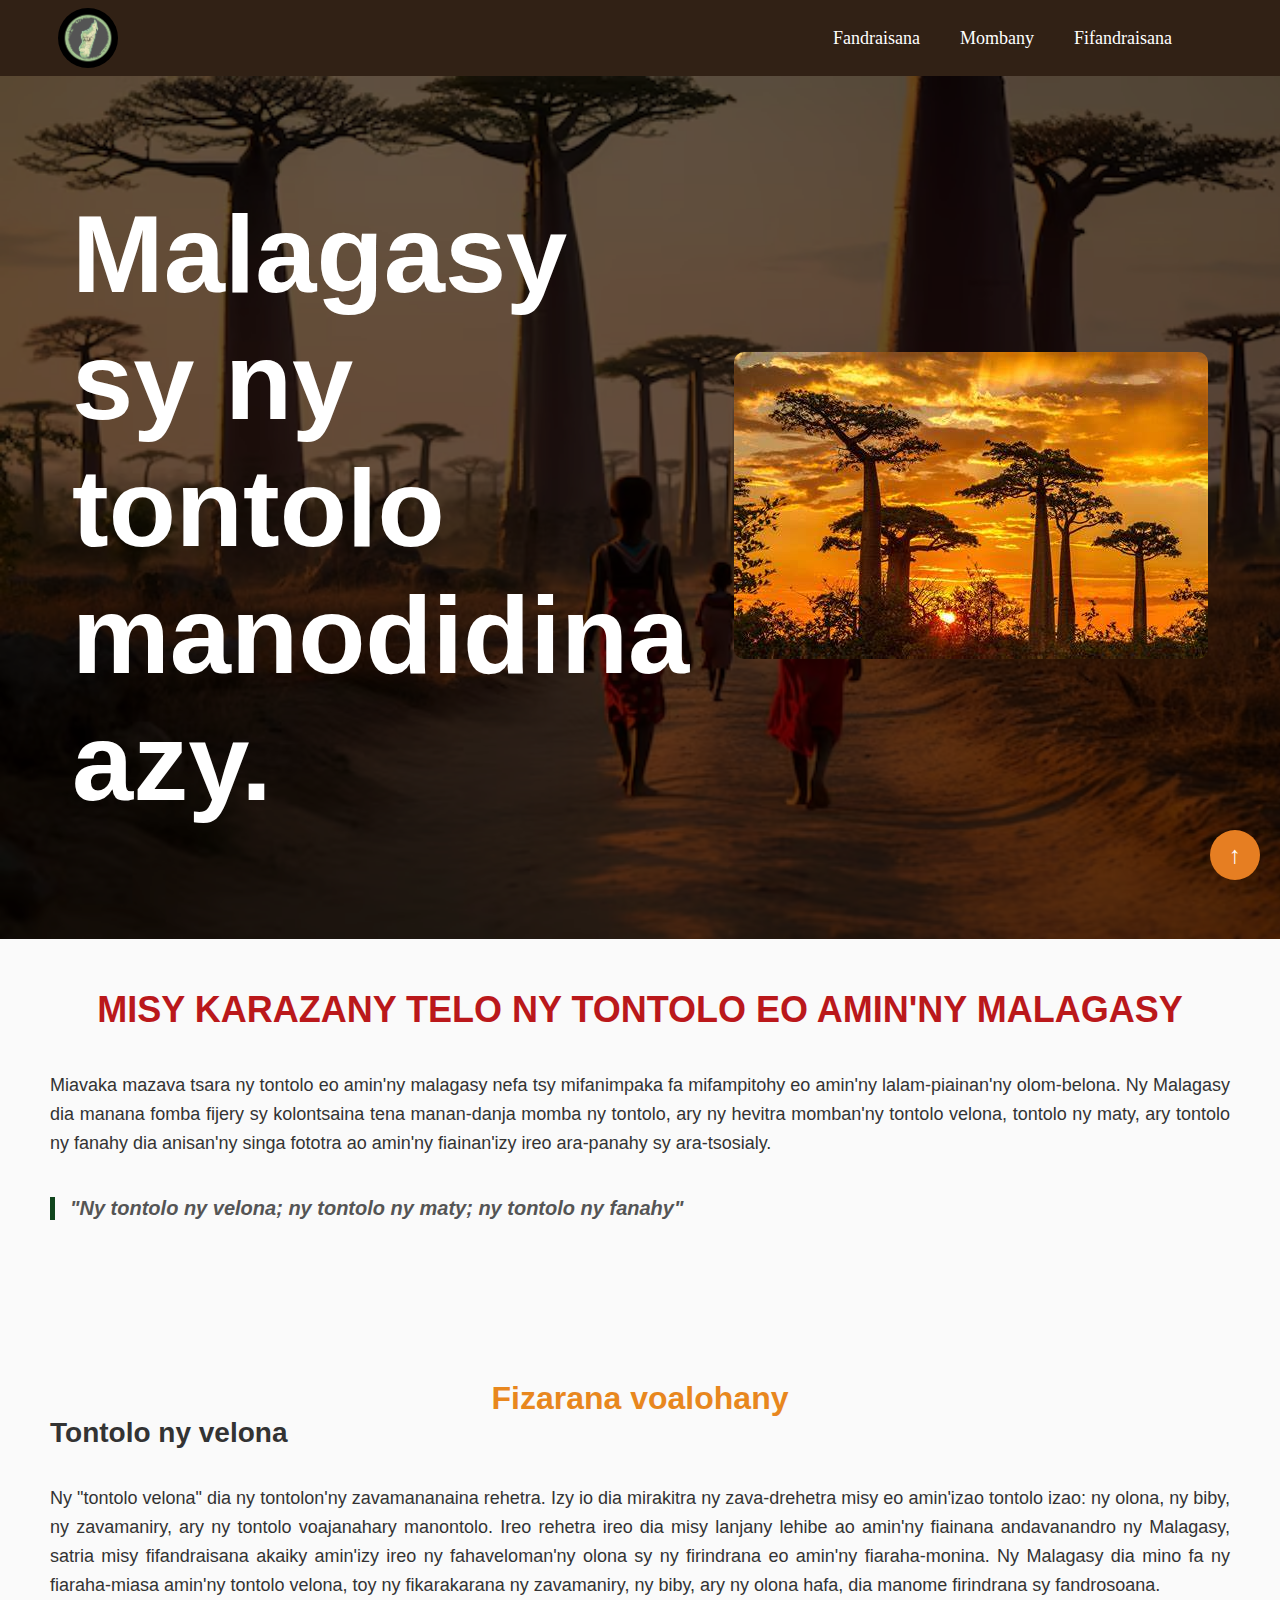
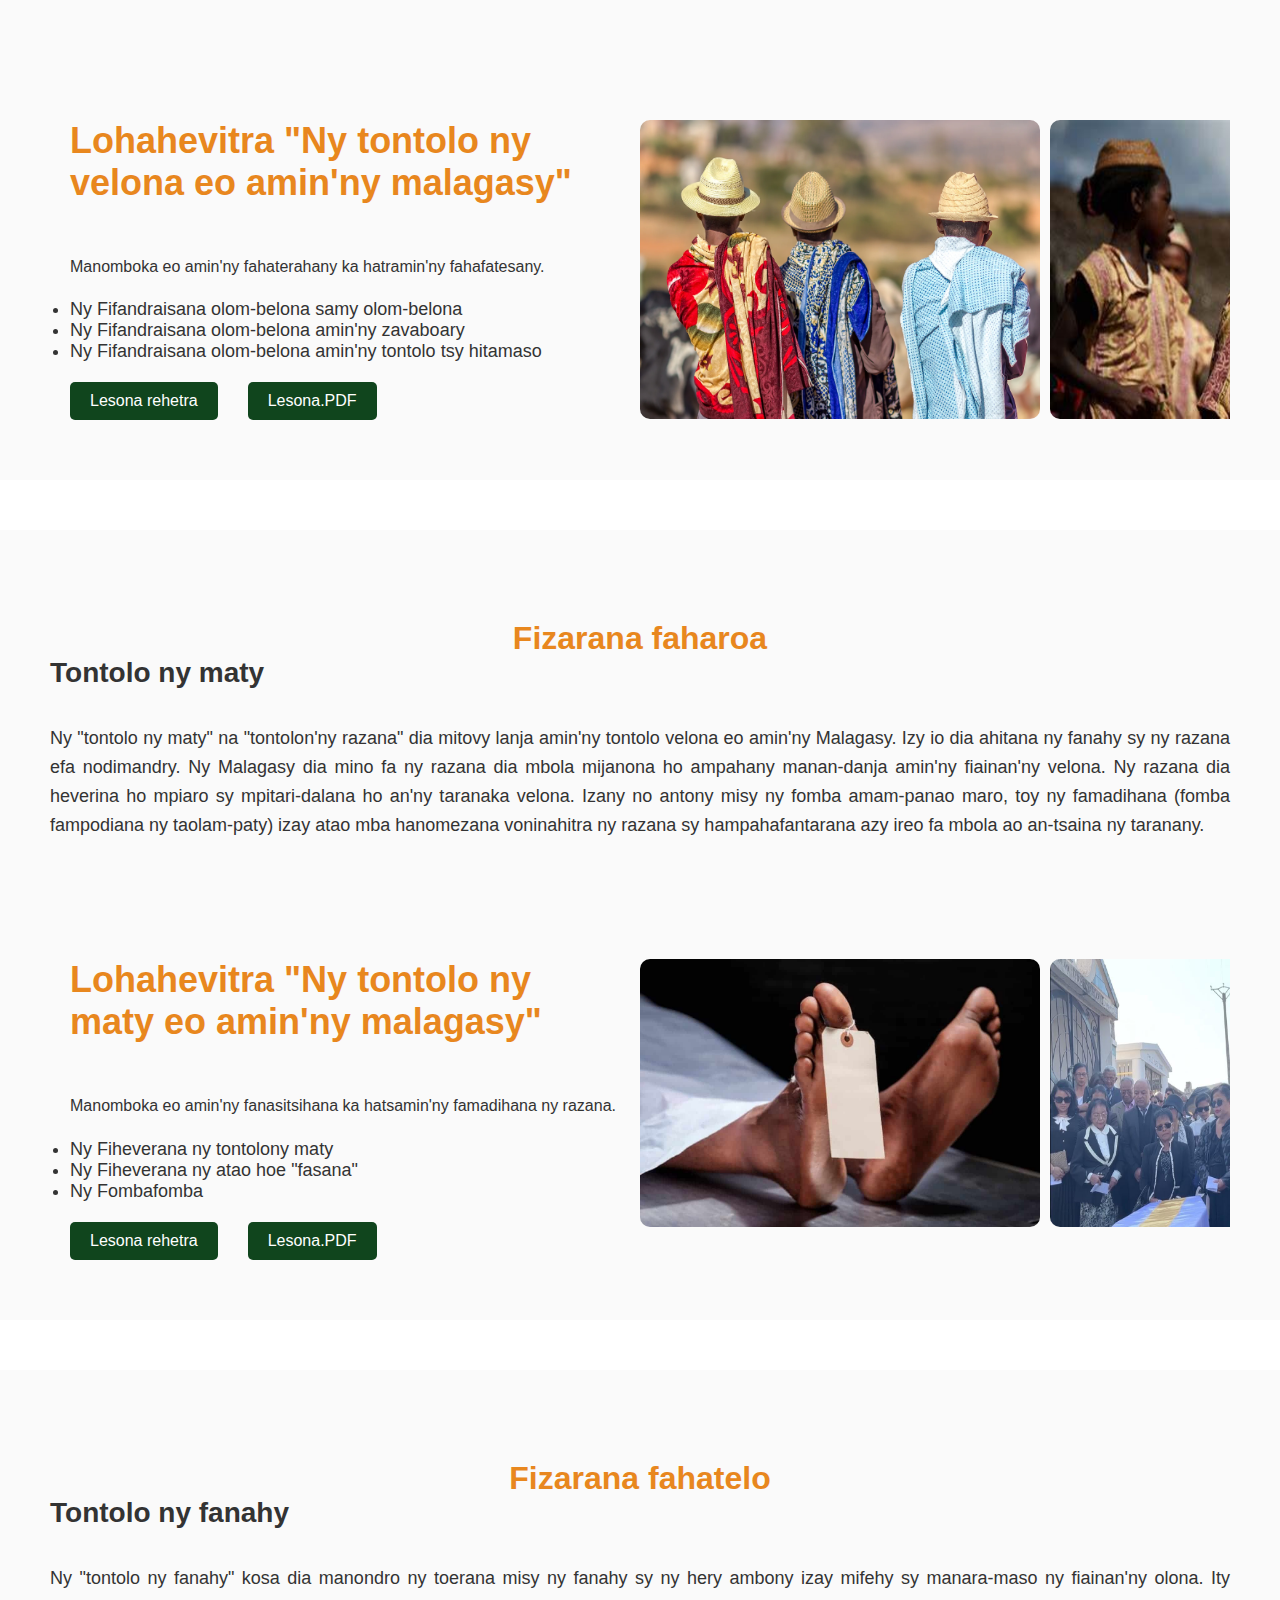
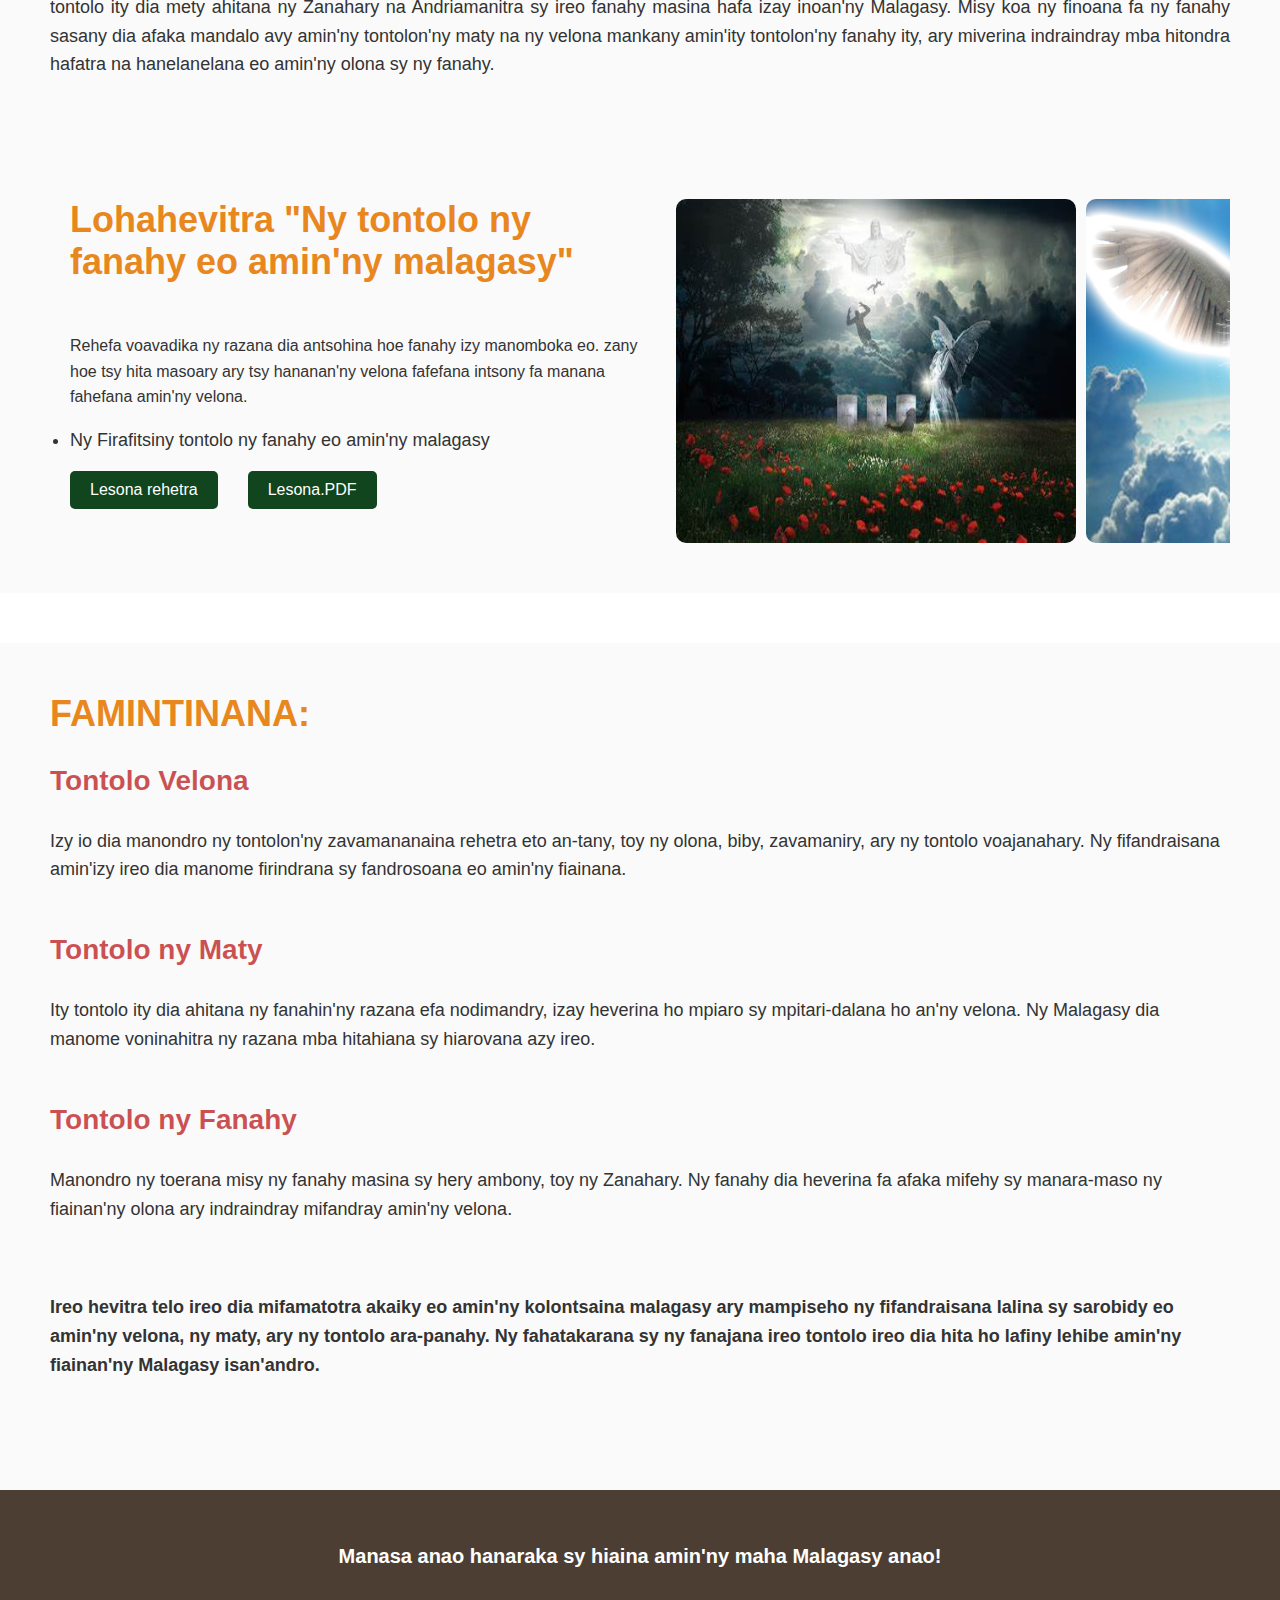
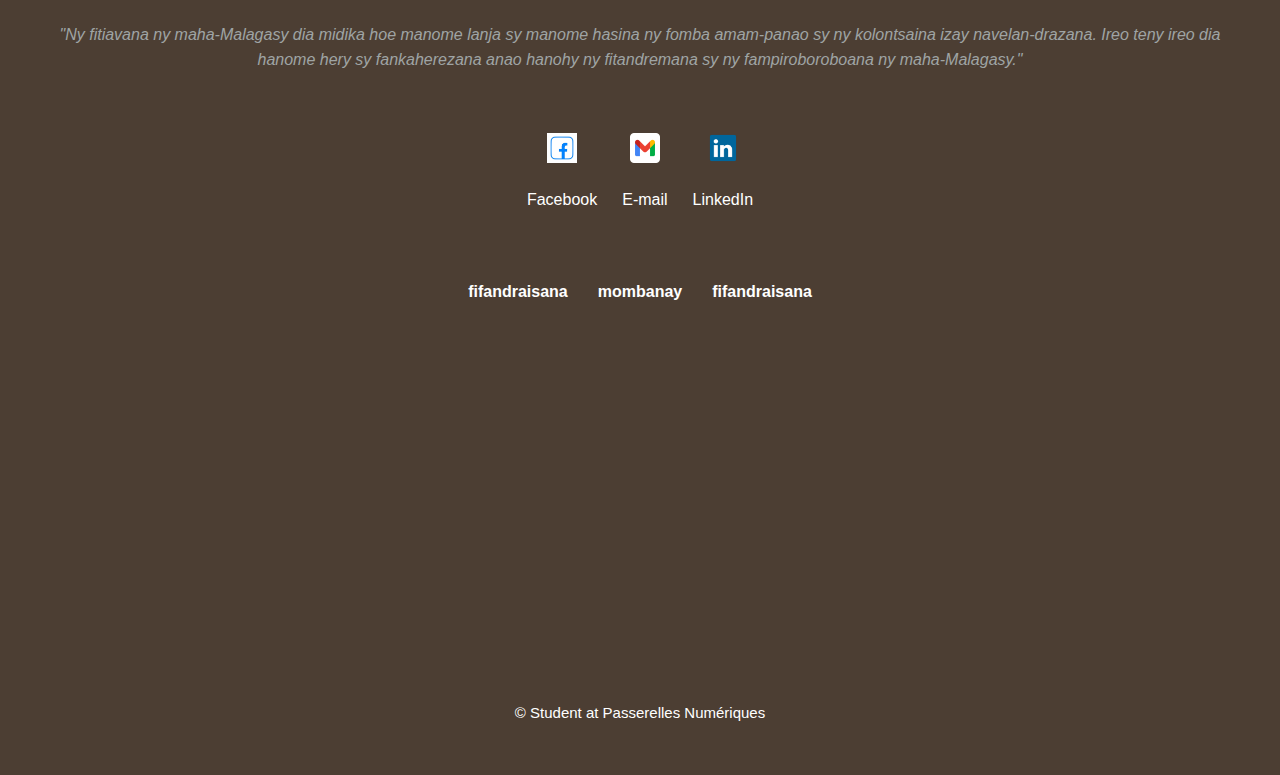
==== index.html @ 3816e751 "deploy site" ====
<!DOCTYPE html>
<html lang="fr">
<head>
    <meta charset="UTF-8">
    <meta name="viewport" content="width=device-width, initial-scale=1.0">
    <title>Malagasy</title>
   <link rel="stylesheet" href="index.css">
   <script src="script.js"></script>
</head>
<body>

<header>
    <div class="logo">
        <img src="IMG/logo.png" alt="sary">
    </div>
    <nav>
        <ul>
            <li><a href="index.html">Fandraisana</a></li>
            <li><a href="mombanay/index.html">Mombany</a></li>
            <li><a href="fifandraisana/index.html">Fifandraisana</a></li>
        </ul>
    </nav>
</header>
<section class="hero-back">
<section class="hero">
    <div class="hero-text">
        <h1>Malagasy <br> sy ny tontolo <br> manodidina azy.</h1>
    </div>
    <div class="hero-image">
        <img src="IMG/OIP.jfif" alt="Image malagasy">
    </div>
</section>
</section>
<section class="contents">
    <h2>MISY KARAZANY TELO NY TONTOLO EO AMIN'NY MALAGASY</h2>
    <p>
        Miavaka mazava tsara ny tontolo eo amin'ny malagasy nefa tsy mifanimpaka fa mifampitohy eo amin'ny lalam-piainan'ny olom-belona. 
        Ny Malagasy dia manana fomba fijery sy kolontsaina tena manan-danja momba ny tontolo, ary ny hevitra momban'ny tontolo velona, 
        tontolo ny maty, ary tontolo ny fanahy dia anisan'ny singa fototra ao amin'ny fiainan'izy ireo ara-panahy sy ara-tsosialy.
    </p>
    <blockquote>
        <strong>"Ny tontolo ny velona; ny tontolo ny maty; ny tontolo ny fanahy"</strong>
    </blockquote>
</section>
<section class="contents">
    <h3>Fizarana voalohany</h3>
    <h4>Tontolo ny velona</h4>
    <p>
        Ny "tontolo velona" dia ny tontolon'ny zavamananaina rehetra. Izy io dia mirakitra ny zava-drehetra misy eo amin'izao tontolo izao: 
        ny olona, ny biby, ny zavamaniry, ary ny tontolo voajanahary manontolo. Ireo rehetra ireo dia misy lanjany lehibe ao amin'ny 
        fiainana andavanandro ny Malagasy, satria misy fifandraisana akaiky amin'izy ireo ny fahaveloman'ny olona sy ny firindrana eo 
        amin'ny fiaraha-monina. Ny Malagasy dia mino fa ny fiaraha-miasa amin'ny tontolo velona, toy ny fikarakarana ny zavamaniry, 
        ny biby, ary ny olona hafa, dia manome firindrana sy fandrosoana.
    </p>
</section>
<!-- Section 1 -->
<section class="content">
    <div class="text-content">
        <h2>Lohahevitra "Ny tontolo ny velona eo amin'ny malagasy"</h2>
        <p>Manomboka eo amin'ny fahaterahany ka hatramin'ny fahafatesany.</p>
        <ul>
            <li>Ny Fifandraisana olom-belona samy olom-belona</li>
            <li>Ny Fifandraisana olom-belona amin'ny zavaboary</li>
            <li>Ny Fifandraisana olom-belona amin'ny tontolo tsy hitamaso</li>
        </ul>
        <div class="links">
            <a href="fanahy (1)/fanahy/velona.html" class="lesona-link">Lesona rehetra</a>
            <a href="fanahy (1)/fanahy/velona.pdf" download class="pdf-download">Lesona.PDF</a>
        </div>
    </div>
    <div class="carousel carousel-1">
        <div class="carousel-images">
            <img src="IMG/shutterstock-1385586968 (1).webp" alt="Image 1">
            <img src="IMG/OIP (3).jfif" alt="Image 2">
            <img src="IMG/OIP (4).jfif" alt="Image 3">
        </div>
    </div>
</section>

<!-- Section 2 -->
<section class="contents">
    <h3>Fizarana faharoa</h3>
    <h4>Tontolo ny maty</h4>
    <p>
        Ny "tontolo ny maty" na "tontolon'ny razana" dia mitovy
     lanja amin'ny tontolo velona eo amin'ny Malagasy. Izy io dia
     ahitana ny fanahy sy ny razana efa nodimandry. Ny Malagasy dia
      mino fa ny razana dia mbola mijanona ho ampahany manan-danja 
    amin'ny fiainan'ny velona. Ny razana dia heverina ho mpiaro sy 
    mpitari-dalana ho an'ny taranaka velona. Izany no antony misy ny 
    fomba amam-panao maro, toy ny famadihana (fomba fampodiana ny taolam-paty) 
    izay atao mba hanomezana voninahitra ny razana sy hampahafantarana azy ireo 
    fa mbola ao an-tsaina ny taranany.
    </p>
</section>
<!-- Section 1 -->
<section class="content">
    <div class="text-content">
        <h2>Lohahevitra "Ny tontolo ny maty eo amin'ny malagasy"</h2>
        <p>Manomboka eo amin'ny fanasitsihana ka hatsamin'ny
            famadihana ny razana.</p>
        <ul>
            <li>Ny Fiheverana ny tontolony maty</li>
            <li>Ny Fiheverana ny atao hoe "fasana"</li>
            <li>Ny Fombafomba</li>
        </ul>
        <div class="links">
            <a href="fanahy (1)/fanahy/maty.html" class="lesona-link">Lesona rehetra</a>
            <a href="fanahy (1)/fanahy/maty.pdf" download class="pdf-download">Lesona.PDF</a>
        </div>
    </div>
    <div class="carousel carousel-1">
        <div class="carousel-images">
            <img src="IMG/organes-fonctionnement-apres-la-mort-1.jpeg" alt="Image 1">
            <img src="IMG/maxresdefault.jpg" alt="Image 2">
            <img src="IMG/OIP (6).jfif" alt="Image 3">
        </div>
    </div>
</section>

<!-- Section 3 -->

<section class="contents">
    <h3>Fizarana fahatelo</h3>
    <h4>Tontolo ny fanahy</h4>
    <p>
        Ny "tontolo ny fanahy" kosa dia manondro ny 
        toerana misy ny fanahy sy ny hery ambony izay
        mifehy sy manara-maso ny fiainan'ny olona. Ity 
        tontolo ity dia mety ahitana ny Zanahary na Andriamanitra
        sy ireo fanahy masina hafa izay inoan'ny Malagasy. Misy koa 
        ny finoana fa ny fanahy sasany dia afaka mandalo avy amin'ny
        tontolon'ny maty na ny velona mankany amin'ity tontolon'ny 
        fanahy ity, ary miverina indraindray mba hitondra hafatra na
        hanelanelana eo amin'ny olona sy ny fanahy.
    </p>
</section>
<!-- Section 1 -->
<section class="content">
    <div class="text-content">
        <h2>Lohahevitra "Ny tontolo ny fanahy eo amin'ny malagasy"</h2>
        <p>Rehefa voavadika ny razana dia antsohina hoe fanahy
            izy manomboka eo.
            
            zany hoe tsy hita masoary ary tsy hananan'ny
            velona fafefana intsony fa manana fahefana
            amin'ny velona.
            </p>
        <ul>
            <li>Ny Firafitsiny tontolo ny fanahy eo amin'ny malagasy</li>
        </ul>
        <div class="links">
            <a href="fanahy/index.html" class="lesona-link">Lesona rehetra</a>
            <a href="fanahy/lesson.pdf" download class="pdf-download">Lesona.PDF</a>
        </div>
    </div>
    <div class="carousel carousel-1">
        <div class="carousel-images">
            <img src="IMG/OIP (7).jfif" alt="Image 1">
            <img src="IMG/R.jfif" alt="Image 2">
            <img src="IMG/mort-ascension-ame.jpeg" alt="Image 3">
        </div>
    </div>
</section>
<section class="summary">
    <div class="summary-content">
        <h2>FAMINTINANA:</h2>
        <div class="summary-item">
            <h3>Tontolo Velona</h3>
            <p>
                Izy io dia manondro ny tontolon'ny zavamananaina rehetra eto an-tany, toy ny olona, biby, zavamaniry, ary ny tontolo voajanahary. Ny fifandraisana amin'izy ireo dia manome firindrana sy fandrosoana eo amin'ny fiainana.
            </p>
        </div>
        <div class="summary-item">
            <h3>Tontolo ny Maty</h3>
            <p>
                Ity tontolo ity dia ahitana ny fanahin'ny razana efa nodimandry, izay heverina ho mpiaro sy mpitari-dalana ho an'ny velona. Ny Malagasy dia manome voninahitra ny razana mba hitahiana sy hiarovana azy ireo.
            </p>
        </div>
        <div class="summary-item">
            <h3>Tontolo ny Fanahy</h3>
            <p>
                Manondro ny toerana misy ny fanahy masina sy hery ambony, toy ny Zanahary. Ny fanahy dia heverina fa afaka mifehy sy manara-maso ny fiainan'ny olona ary indraindray mifandray amin'ny velona.
            </p>
        </div>
        <p class="conclusion">
            Ireo hevitra telo ireo dia mifamatotra akaiky eo amin'ny kolontsaina malagasy ary mampiseho ny fifandraisana lalina sy sarobidy eo amin'ny velona, ny maty, ary ny tontolo ara-panahy. Ny fahatakarana sy ny fanajana ireo tontolo ireo dia hita ho lafiny lehibe amin'ny fiainan'ny Malagasy isan'andro.
        </p>
    </div>
</section>
<footer class="footer">
    <div class="footer-content">
        <div class="footer-text">
            <p class="welcome-text">Manasa anao hanaraka sy hiaina amin'ny maha Malagasy anao!</p>
            <p class="additional-info">"Ny fitiavana ny maha-Malagasy dia midika hoe manome lanja sy manome hasina ny fomba amam-panao sy ny kolontsaina izay navelan-drazana. Ireo teny ireo dia hanome hery sy fankaherezana anao hanohy ny fitandremana sy ny fampiroboroboana ny maha-Malagasy."</p>
        </div>

        <div class="footer-links">
            <div class="contact-icons">
                <a href="https://www.facebook.com/jenie.crowiano/" class="contact-link">
                    <img src="IMG/OIP (8).jfif" alt="Facebook">
                    <p>Facebook</p>
                     </a>
                <a href="mailto:nidot.kotonirina@student.passerellesnumeriques.org" class="contact-link">
                    <img src="IMG/google-mail-gmail-icon-logo-symbol-free-png.webp" alt="E-mail">
                    <p>E-mail</p>
                     </a>
                <a href="https://www.linkedin.com/in/kotonirina-nidot-3644a62b5/overlay/about-this-profile/?lipi=urn%3Ali%3Apage%3Ad_flagship3_profile_view_base%3BfHag%2Br5FQ2GBqJZ2OVg1MQ%3D%3D" class="contact-link">
                    <img src="IMG/logo-linkedin-icon-1536.png" alt="LinkedIn">
                    <p> LinkedIn</p>
                    </a>
            </div>

            <div class="footer-nav">
                <a href="index.html" class="nav-link">fifandraisana</a>
                <a href="mombanay/index.html" class="nav-link">mombanay</a>
                <a href="fifandraisana/index.html" class="nav-link">fifandraisana</a>
            </div>
        </div>

        <div class="map-container">
            <iframe src="https://www.google.com/maps/embed?pb=!1m14!1m8!1m3!1d125571.4570239492!2d46.8363396!3d-18.8791907!3m2!1i1024!2i768!4f13.1!3m3!1m2!1s0x21c92241b31a648f%3A0x11b7888f8c9346d5!2sAntananarivo%2C%20Madagascar!5e0!3m2!1sen!2sus!4v1632842355271!5m2!1sen!2sus" style="border:0;" allowfullscreen="" loading="lazy"></iframe>
        </div>

        <button class="scroll-top" onclick="window.scrollTo({ top: 0, behavior: 'smooth' });">↑</button>

        <div class="footer-bottom">
            <p class="button">© Student at Passerelles Numériques</p>
        </div>
    </div>
</footer>

</body>
</html>
---- index.css ----
*{
    margin: 0px;
    padding: 0px;
    box-sizing: border-box;
}
/* Style du header */
header {
    display: flex;
    justify-content: space-between;
    align-items: center;
    padding: 8px;
    background-color: #312115;
    color: #fff;
}

/* Style du logo */
.logo{
    display: flex;
    align-items: center;
    justify-content: center;
}
.logo img{
    width: 60px;
    height: 60px;
    margin-left:50px;
    border-radius: 30px;
}
.logo h1{
    font-size: 24px;
    font-weight: bold;
}

/* Style de la barre de navigation */
nav ul {
    list-style: none;
    grid-gap: 20px;
    padding: 0px 100px;
    display: flex;
}

nav ul li {
    margin-left: 20px;
    position: relative;
}

/* Style des liens avec animation hover */
nav ul li a {
    text-decoration: none;
    color: #ffffff;
    font-size: 18px;
    position: relative;
}

nav ul li a::after {
    content: '';
    display: block;
    width: 0;
    height: 2px;
    background: #a05b00;
    transition: width 0.3s ease;
    position: absolute;
    bottom: -5px;
    left: 0;
}

nav ul li a:hover::after {
    width: 100%;
}

/* Style de la section avec l'image et le texte */
.hero {
    display: flex;
    justify-content: center;
    align-items: center;
    padding: 114px 0;
    background-color: #0000009b;
    color: #fff;
    font-family: 'Arial', sans-serif;
    grid-gap: 100px;
}
.hero-back{
    background-image: url(IMG/woman-walks-down-dirt-road-with-her-children_950347-867.png);
    background-size: cover;
    background-repeat: no-repeat;
}
.hero-text {
    max-width: 40%;
    font-size: 55px;
    animation: fadeInText 1.5s ease-in-out;

}

.hero-image {
    max-width: 40%;
    margin-left: 50px;
    animation: fadeInImage 1.5s ease-in-out;
}

/* Animation du texte */
@keyframes fadeInText {
    0% {
        opacity: 0;
        transform: translateX(-50px);
    }
    100% {
        opacity: 1;
        transform: translateX(0);
    }
}

/* Animation de l'image */
@keyframes fadeInImage {
    0% {
        opacity: 0;
        transform: translateX(50px);
    }
    100% {
        opacity: 1;
        transform: translateX(0);
    }
}

/* Style de l'image */
.hero-image img {
    width: 100%;
    border-radius: 10px;
}
.contents {
    padding: 50px;
    background-color: #fafafa;
    color: #333;
    font-family: 'Arial', sans-serif;
    text-align: justify;
}

.contents h2 {
    text-align: center;
    font-size: 36px;
    margin-bottom: 20px;
    color: #ba181b;
    animation: fadeInTitle 1.5s ease-in-out;
}

.contents p {
    font-size: 18px;
    line-height: 1.6;
    animation: fadeInText 2s ease-in-out;
}

blockquote {
    font-size: 20px;
    color: #555;
    margin: 20px 0;
    padding-left: 15px;
    border-left: 5px solid #10451d;
    font-style: italic;
    animation: fadeInQuote 2s ease-in-out;
}

/* Animation pour le titre */
@keyframes fadeInTitle {
    0% {
        opacity: 0;
        transform: translateY(-20px);
    }
    100% {
        opacity: 1;
        transform: translateY(0);
    }
}

/* Animation pour le texte */
@keyframes fadeInText {
    0% {
        opacity: 0;
    }
    100% {
        opacity: 1;
    }
}

/* Animation pour le blockquote */
@keyframes fadeInQuote {
    0% {
        opacity: 0;
        transform: translateY(10px);
    }
    100% {
        opacity: 1;
        transform: translateY(0);
    }
}
.contents h3 {
    font-size: 32px;
    color: #e8871e;
    margin-top: 40px;
    text-align: center;
    animation: fadeInSubTitle 1.5s ease-in-out;
}

.contents h4 {
    font-size: 28px;
    color: #333;
    margin-bottom: 15px;
    animation: fadeInSubTitle 1.5s ease-in-out;
}

.contents p {
    font-size: 18px;
    line-height: 1.6;
    animation: fadeInText 2s ease-in-out;
}

/* Animation pour les sous-titres */
@keyframes fadeInSubTitle {
    0% {
        opacity: 0;
        transform: translateY(-20px);
    }
    100% {
        opacity: 1;
        transform: translateY(0);
    }
}
/* Style de la section */
/* Style commun des sections */
.content {
    display: flex;
    align-items: flex-start;
    padding: 50px;
    background-color: #fafafa;
    color: #333;
    font-family: 'Arial', sans-serif;
    margin-bottom: 50px;
}

/* Style du texte */
.text-content, .text-content-2, .text-content-3 {
    max-width: 50%;
    margin-right: 20px;
}

 h2 {
    font-size: 32px;
    color: #ba181b;
    margin-bottom: 20px;
}

 p {
    font-size: 16px;
    line-height: 1.6;
    padding: 20px 0px;
}

.button{
    font-size: 15px;
    color: #000000;
    padding: -20px;
}
.text-content, .text-content-2, .text-content-3 ul {
    list-style-type: disc;
    margin-left: 20px;
    margin-bottom: 30px;
}

.text-content, .text-content-2, .text-content-3 ul li {
    font-size: 18px;
    margin-bottom: 10px;
}

/* Styles pour les liens */
.links, .links-2, .links-3 {
    display: flex;
    gap: 30px;
    padding-top: 20px;
}

.lesona-link, .pdf-download {
    background-color: #10451d;
    color: #fff;
    padding: 10px 20px;
    text-decoration: none;
    border-radius: 5px;
    font-size: 16px;
    transition: background-color 0.3s ease;
}

.lesona-link:hover, .pdf-download:hover {
    background-color: #008722;
}

/* Style du carrousel d'images */
.carousel {
    max-width: 50%;
    display: flex;
    align-items: center;
    overflow: hidden;
}

.carousel-images {
    display: flex;
    gap: 10px;
    width: 300%;
    animation: slide 10s infinite linear;
}

.carousel-images img {
    width: 100%;
    max-width: 400px;
    border-radius: 10px;
    flex-shrink: 0;
}

/* Animations pour les carrousels */
@keyframes slide {
    0% {
        transform: translateX(0);
    }
    100% {
        transform: translateX(-100%);
    }
}

.carousel-2 .carousel-images {
    animation: slide-2 12s infinite linear;
}

.carousel-3 .carousel-images {
    animation: slide-3 15s infinite linear;
}

@keyframes slide-2 {
    0% {
        transform: translateX(0);
    }
    100% {
        transform: translateX(-200%);
    }
}

@keyframes slide-3 {
    0% {
        transform: translateX(0);
    }
    100% {
        transform: translateX(-300%);
    }
}
/* Style pour la section de résumé */
.summary {
    display: flex;
    flex-direction: column;
    align-items: flex-start;
    padding: 50px;
    background-color: #fafafa;
    color: #333;
    font-family: 'Arial', sans-serif;
}

/* Style pour le contenu du résumé */
.summary-content {
    margin-bottom: 40px;
}

h2 {
    font-size: 36px;
    color: #e8871e;
    margin-bottom: 30px;
    animation: fadeIn 1s ease-out;
}

.summary-item {
    margin-bottom: 30px;
    animation: slideIn 1s ease-out;
}

.summary-item h3 {
    font-size: 28px;
    color: #ba181bc0;
    margin-bottom: 10px;
}

.summary-item p {
    font-size: 18px;
    line-height: 1.6;
}

.conclusion {
    font-size: 18px;
    line-height: 1.6;
    font-weight: bold;
    margin-top: 30px;
}

/* Animation pour le carrousel */
@keyframes slide {
    0% {
        transform: translateX(0);
    }
    100% {
        transform: translateX(-100%);
    }
}

/* Animation des éléments */
@keyframes fadeIn {
    from {
        opacity: 0;
    }
    to {
        opacity: 1;
    }
}

@keyframes slideIn {
    from {
        transform: translateY(20px);
        opacity: 0;
    }
    to {
        transform: translateY(0);
        opacity: 1;
    }
}
.footer {
    background-color: #312115de; /* Couleur de fond respectueuse */
    padding: 30px;
    font-family: 'Arial', sans-serif;
    color: #ffffff;
}

.footer-content {
    display: flex;
    flex-direction: column;
    align-items: center;
}

.footer-text {
    text-align: center;
    margin-bottom: 20px;
}

.welcome-text {
    font-size: 20px;
    font-weight: bold;
    color: #ffffff; /* Couleur colorée pour le texte */
    margin-bottom: 10px;
}

.additional-info {
    font-style: italic;
    color: #9fa4a4; /* Couleur pour le texte en italique */
}

.footer-links {
   
    justify-content: center;
    gap: 20px;
    margin-bottom: 20px;
    padding: 20px;
}

.contact-icons {
    display: flex;
    justify-content: center;
    gap: 25px;
}

.contact-link {
    text-decoration: none;
    color: #ffffff;
    display: inline-block;
    text-align: center;
    align-items: center;
    gap: 5px;
}

.contact-link img {
    width: 30px;
    height: 30px;
}

.footer-nav {
    display: flex;
    gap: 30px;
    padding-top: 50px;
}

.nav-link {
    text-decoration: none;
    font-weight: bold;
    color: #ffffff;
    transition: color 0.3s;
}

.nav-link:hover {
    color: #e67e22; /* Couleur de survol */
}

.map-container {
    width: 100%;
    height: 300px;
    margin-bottom: 20px;
}

.map-container iframe {
    width: 100%;
    height: 100%;
    border: 0;
}

.scroll-top {
    position: fixed;
    bottom: 20px;
    right: 20px;
    background-color: #e67e22;
    color: #fff;
    border: none;
    border-radius: 50%;
    width: 50px;
    height: 50px;
    display: flex;
    justify-content: center;
    align-items: center;
    font-size: 24px;
    cursor: pointer;
    transition: background-color 0.3s;
}

.scroll-top:hover {
    background-color: #d35400;
}

.footer-bottom {
    text-align: center;
    margin-top: 20px;
    font-size: 14px;
    color: #7f8c8d;
}
.button{
    color: #ffffff;
}
/* Pour les écrans moyens (tablettes en mode portrait, petits ordinateurs) */
@media (max-width: 768px) {
    header {
        text-align: center;
    }

    .logo {
        font-size: 20px;
        margin-bottom: 10px;
    }

    nav ul {
        padding: 0; 
    grid-gap: 20px;
    display: flex;
    }

    nav ul li {
        margin: 3px 0;
    text-align: justify;
    }

    .hero {
        flex-direction: column;
        padding: 50px 0;
    }

    .hero-text {
        font-size: 30px;
        text-align: center;
        max-width: 100%;
    }

    .hero-image {
        max-width: 100%;
        margin: 20px 0;
    }

    .carousel {
        max-width: 100%;
    }

    .content {
        flex-direction: column;
        text-align: center;
    }

    .text-content, .text-content-2, .text-content-3 {
        max-width: 100%;
        margin-right: 0;
    }

    .summary-content {
        width: 100%;
        text-align: center;
    }

    .footer {
        text-align: center;
    }

    .footer-links {
        flex-direction: column;
    }


    .map-container {
        height: 200px;
    }
}

/* Pour les écrans petits (téléphones en mode portrait) */
@media (max-width: 512px) {
    nav ul {
        flex-direction: column;
        padding: 0; 
    grid-gap: 0px;
    display: flex;
    }
    header {
        padding: 15px;
    }

    .logo {
        font-size: 18px;
    }

    nav ul {
        padding: 0;
    }

    .hero-text {
        font-size: 24px;
    }

    .hero-image img {
        width: 100%;
    }

    .content {
        padding: 20px;
    }

    .contents p {
        font-size: 16px;
    }

    .carousel-images img {
        max-width: 100%;
    }

    .footer-text, .additional-info {
        font-size: 14px;
    }

    .footer-links, .contact-icons {
    }

    .scroll-top {
        width: 40px;
        height: 40px;
        font-size: 20px;
    }
    .contents h2 {
        text-align: center;
        font-size: 25px;
        margin-bottom: 20px;
        color: #f39c12;
        animation: fadeInTitle 1.5s ease-in-out;
    }
    .contents h3 {
        font-size: 25px;
        color: #f39c12;
        margin-top: 40px;
        text-align: center;
        animation: fadeInSubTitle 1.5s ease-in-out;
    }
    .contents h4 {
        font-size: 23px;
        color: #333;
        margin-bottom: 15px;
        animation: fadeInSubTitle 1.5s ease-in-out;
    }
    header {
   
        background-color: #333333d5;
    }
    h2 {
        font-size: 25px;
        color: #f39c12;
        margin-bottom: 30px;
        animation: fadeIn 1s ease-out;
    }
    ul{
        text-align: justify;

    }
    .summary-item p{
        text-align: justify;
    }
    .conclusion{
        text-align: justify;
    }
    .nav-link{
        font-size: 15px;
    }
    .contact-link {
        font-size: 13px;
    }
}
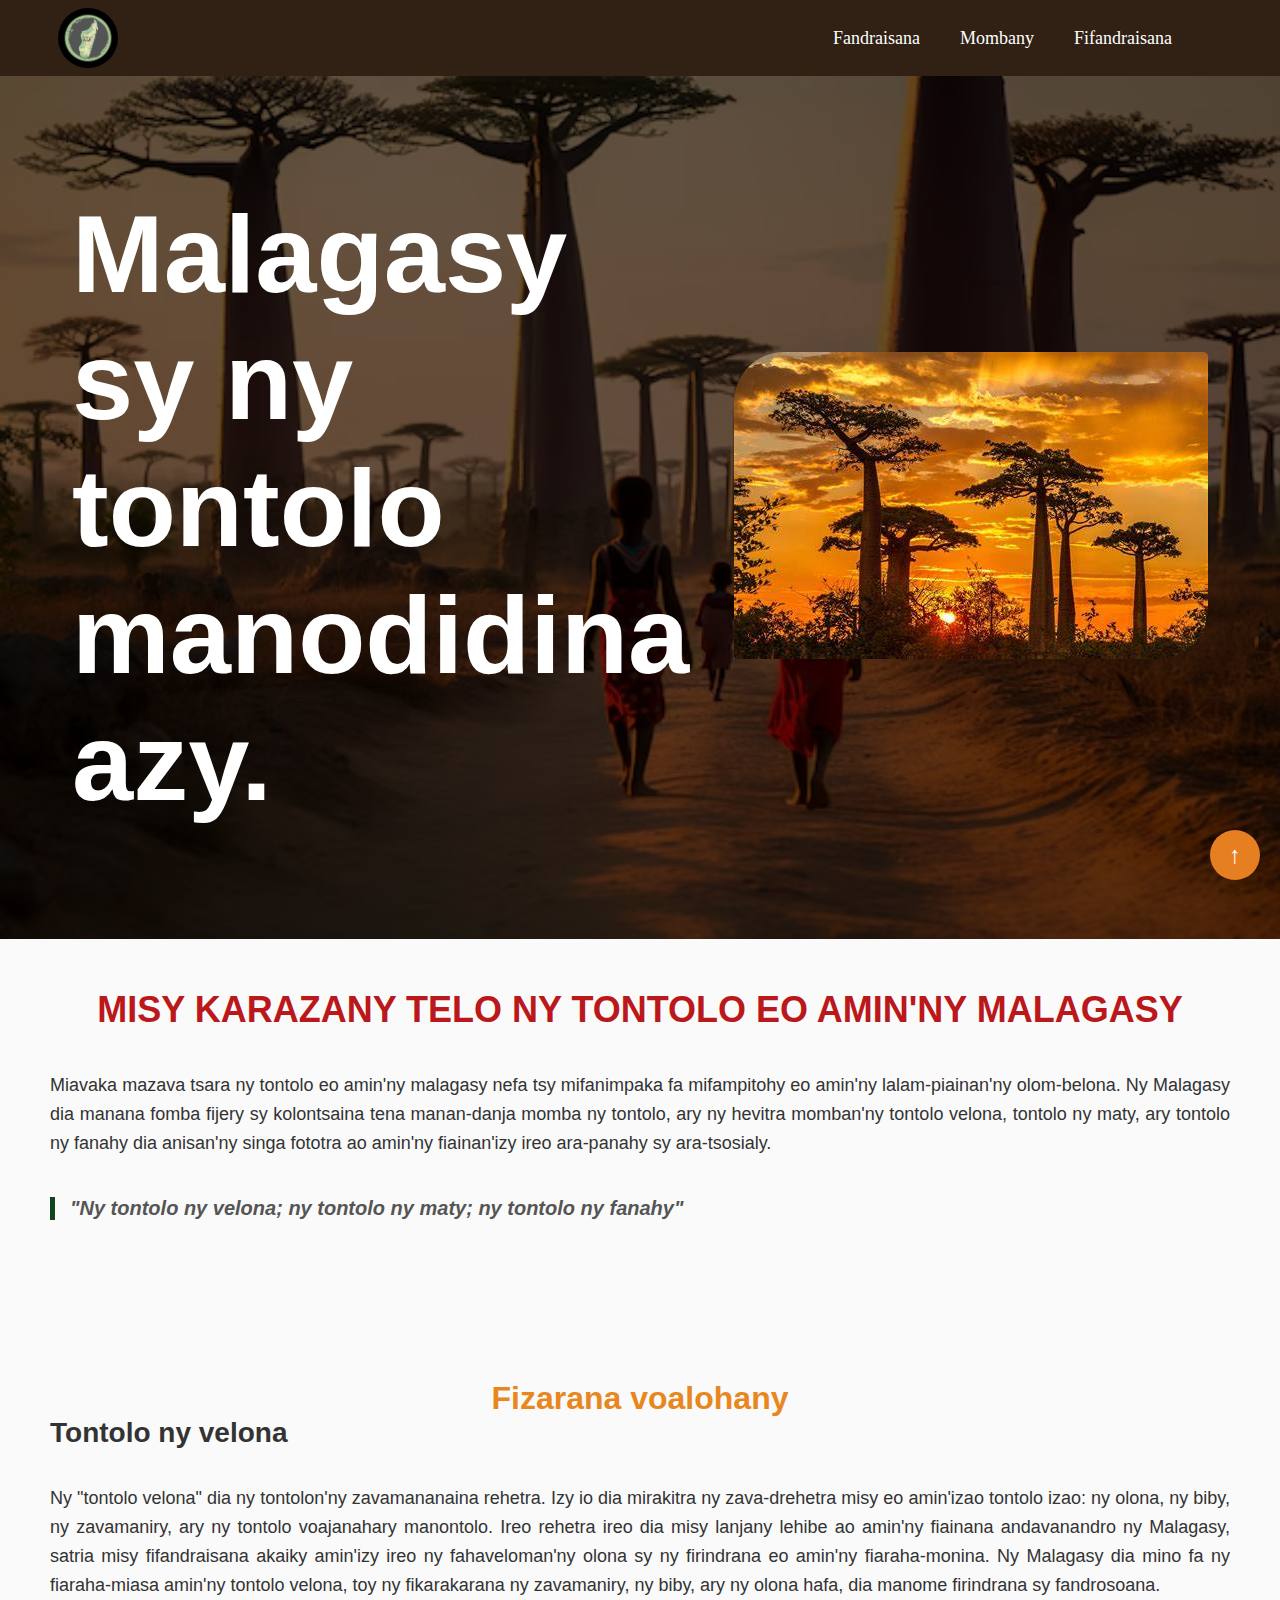
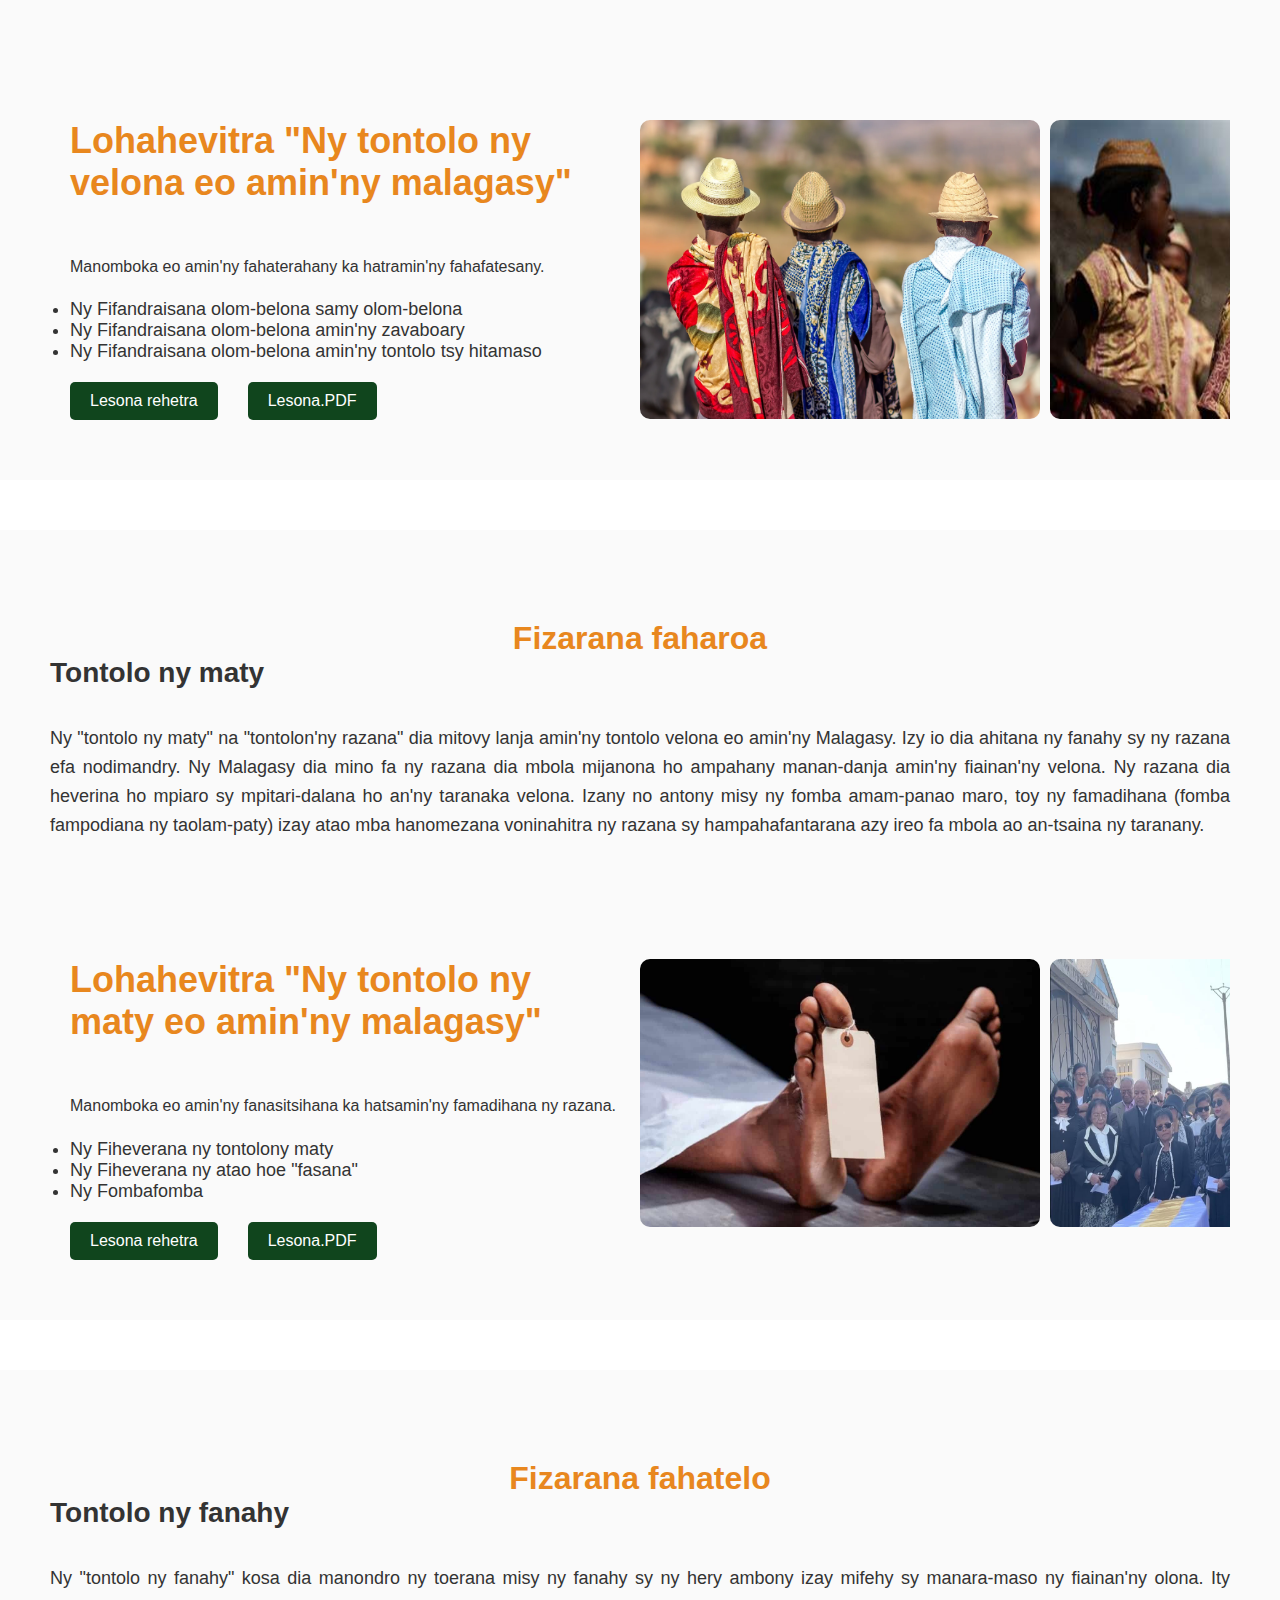
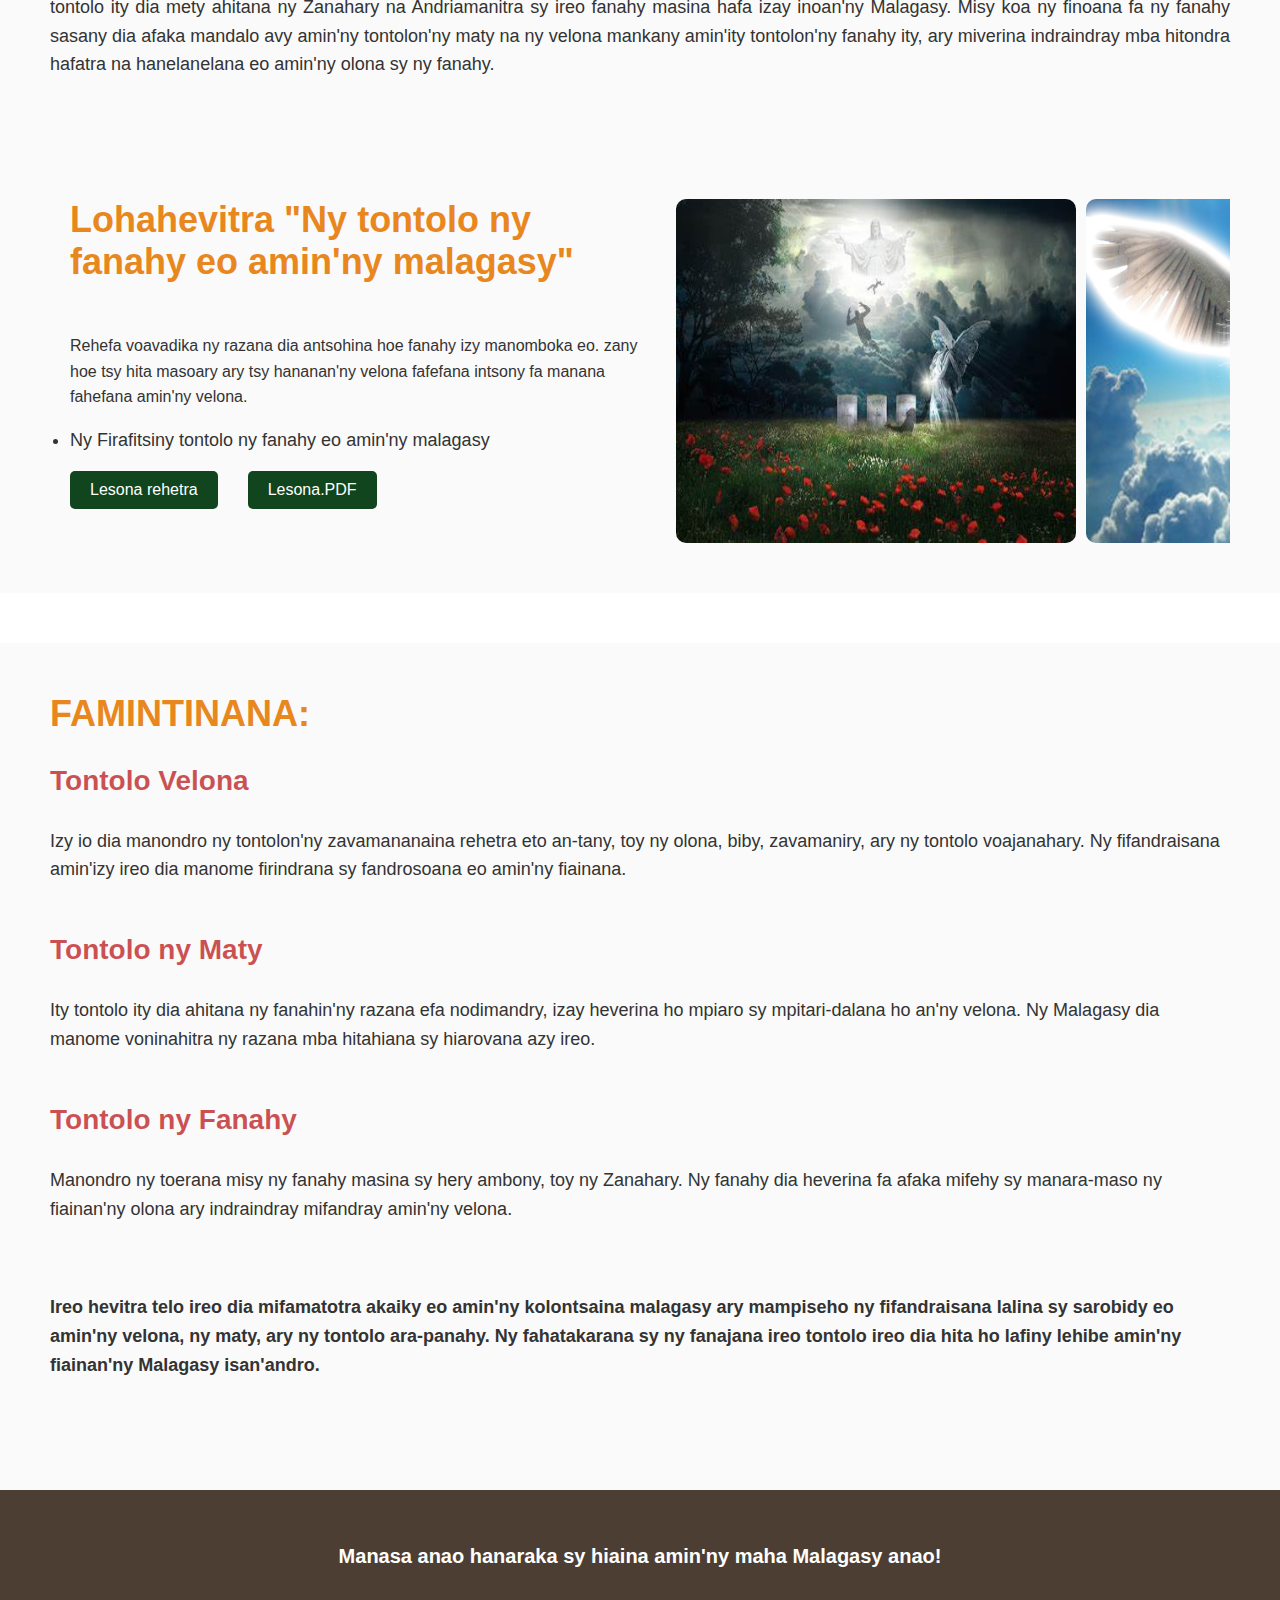
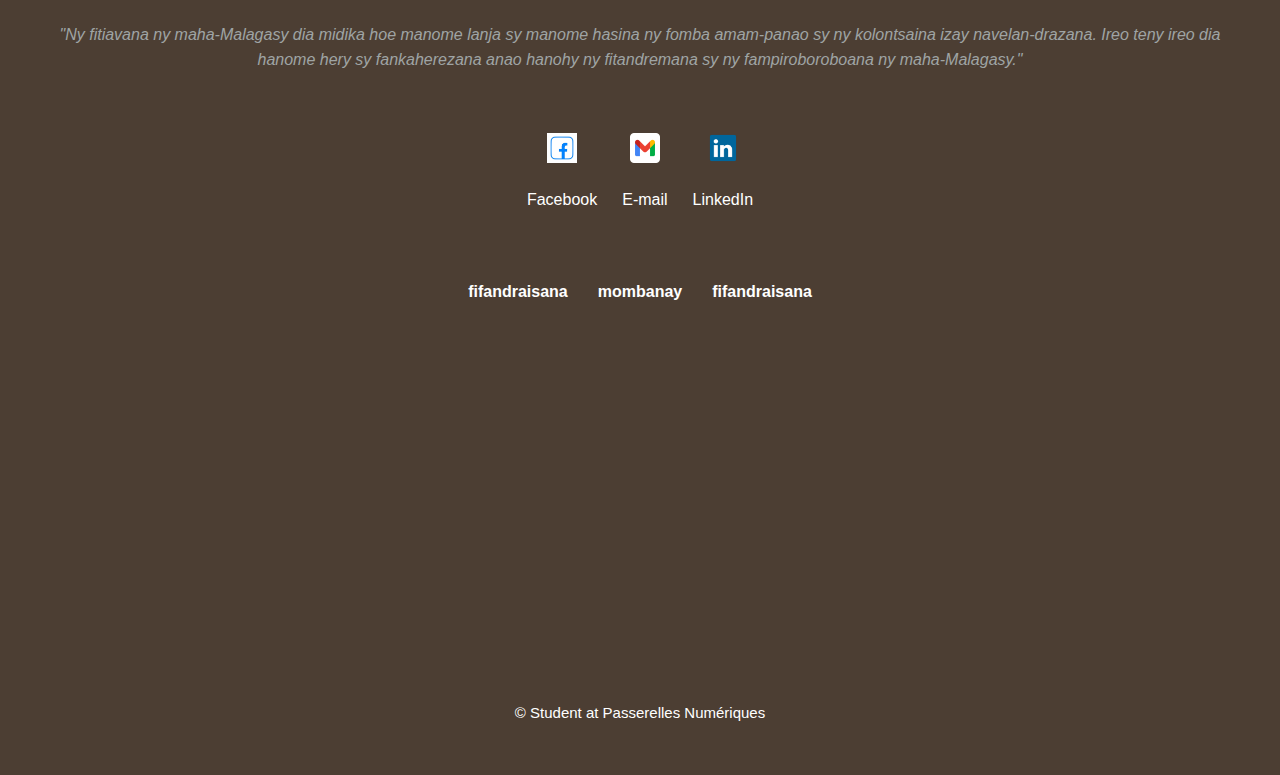
==== commit 922410fd: "modification finale du code" ====
--- a/index.html
+++ b/index.html
@@ -3,9 +3,10 @@
 <head>
     <meta charset="UTF-8">
     <meta name="viewport" content="width=device-width, initial-scale=1.0">
-    <title>Malagasy</title>
+    <title>Malagasy sy ny tontolo manodidina azy</title>
    <link rel="stylesheet" href="index.css">
    <script src="script.js"></script>
+   <meta name="google-site-verification" content="S7ZXpqavRz3AoO1TRf592NKAYsoFoNFtjC95ejyya2o" />
 </head>
 <body>
 
@@ -64,8 +65,8 @@
             <li>Ny Fifandraisana olom-belona amin'ny tontolo tsy hitamaso</li>
         </ul>
         <div class="links">
-            <a href="fanahy (1)/fanahy/velona.html" class="lesona-link">Lesona rehetra</a>
-            <a href="fanahy (1)/fanahy/velona.pdf" download class="pdf-download">Lesona.PDF</a>
+            <a href="fanahy (1)/velona.html" class="lesona-link">Lesona rehetra</a>
+            <a href="fanahy (1)/velona.pdf" download class="pdf-download">Lesona.PDF</a>
         </div>
     </div>
     <div class="carousel carousel-1">
@@ -105,8 +106,8 @@
             <li>Ny Fombafomba</li>
         </ul>
         <div class="links">
-            <a href="fanahy (1)/fanahy/maty.html" class="lesona-link">Lesona rehetra</a>
-            <a href="fanahy (1)/fanahy/maty.pdf" download class="pdf-download">Lesona.PDF</a>
+            <a href="fanahy (1)/maty.html" class="lesona-link">Lesona rehetra</a>
+            <a href="fanahy (1)/maty.pdf" download class="pdf-download">Lesona.PDF</a>
         </div>
     </div>
     <div class="carousel carousel-1">
--- a/index.css
+++ b/index.css
@@ -94,6 +94,7 @@
     max-width: 40%;
     margin-left: 50px;
     animation: fadeInImage 1.5s ease-in-out;
+    
 }
 
 /* Animation du texte */
@@ -123,7 +124,7 @@
 /* Style de l'image */
 .hero-image img {
     width: 100%;
-    border-radius: 10px;
+    border-radius: 50px 5px 50px 1px;
 }
 .contents {
     padding: 50px;
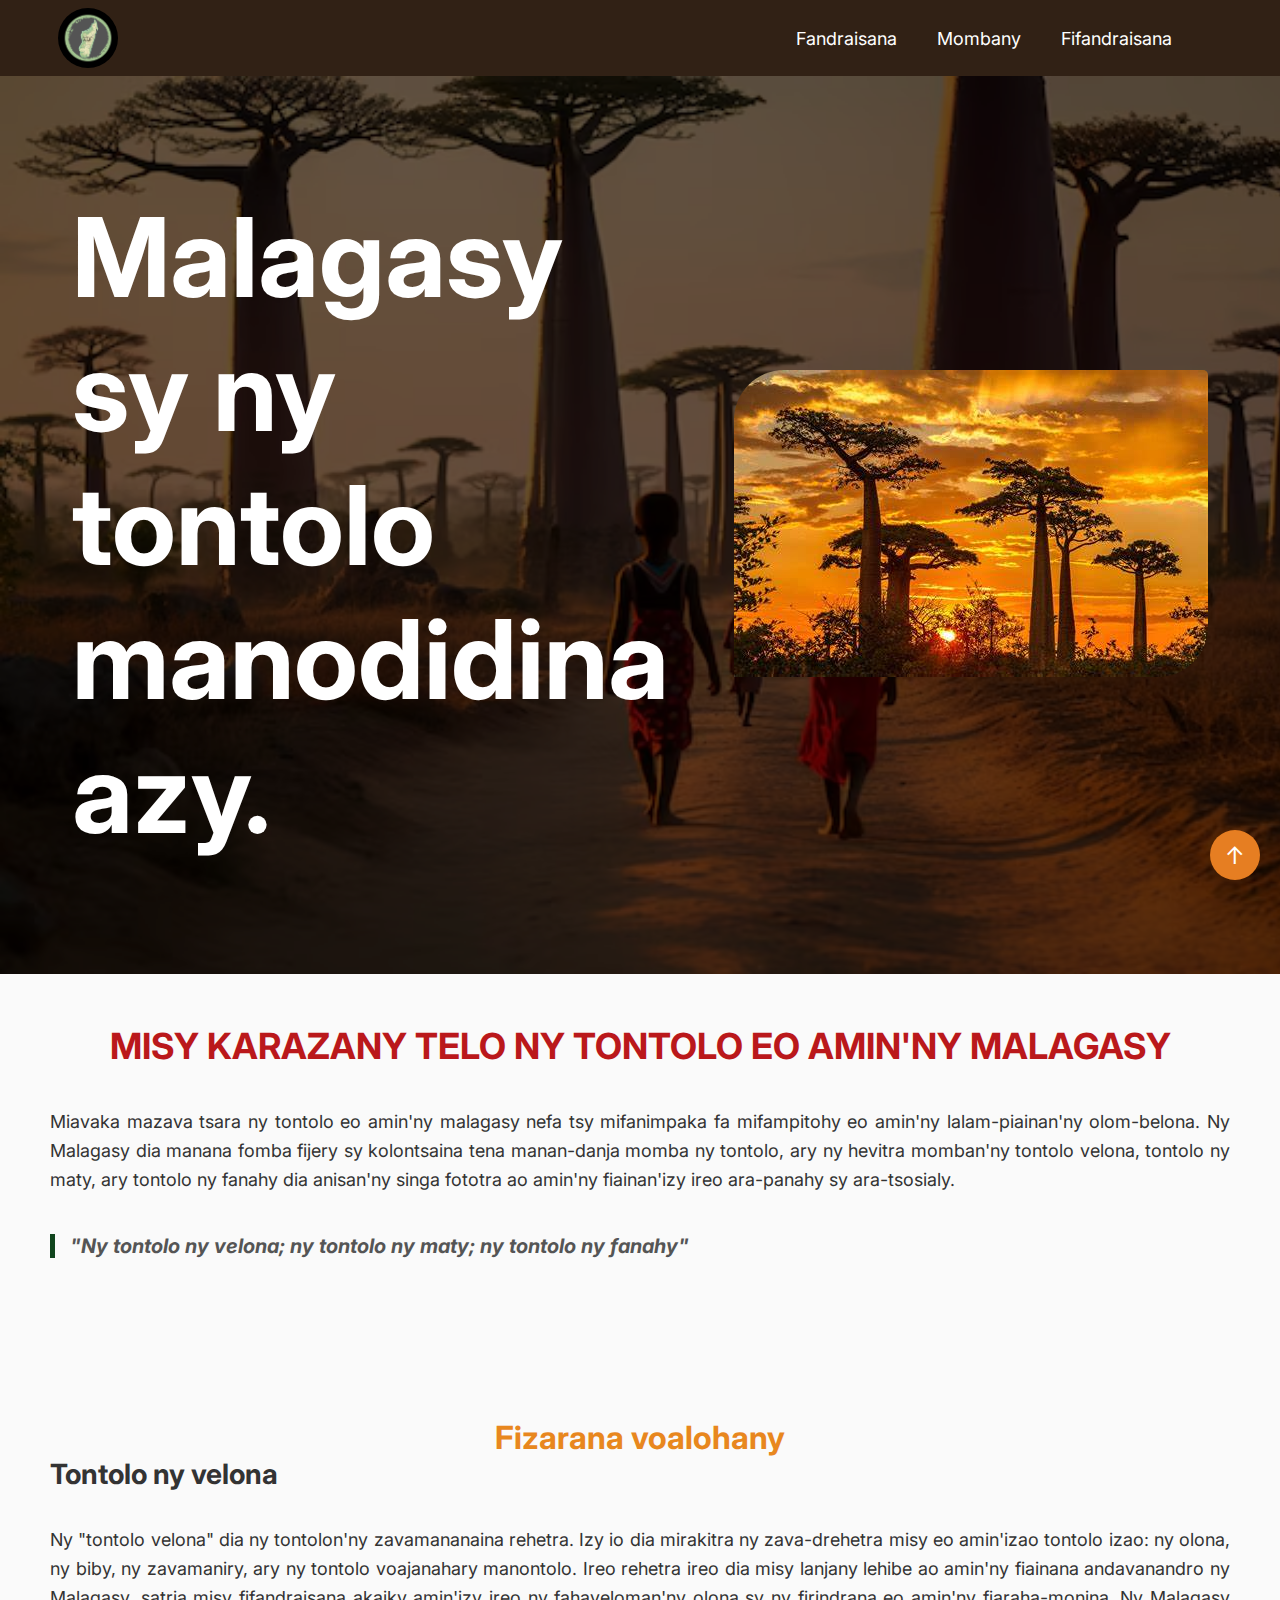
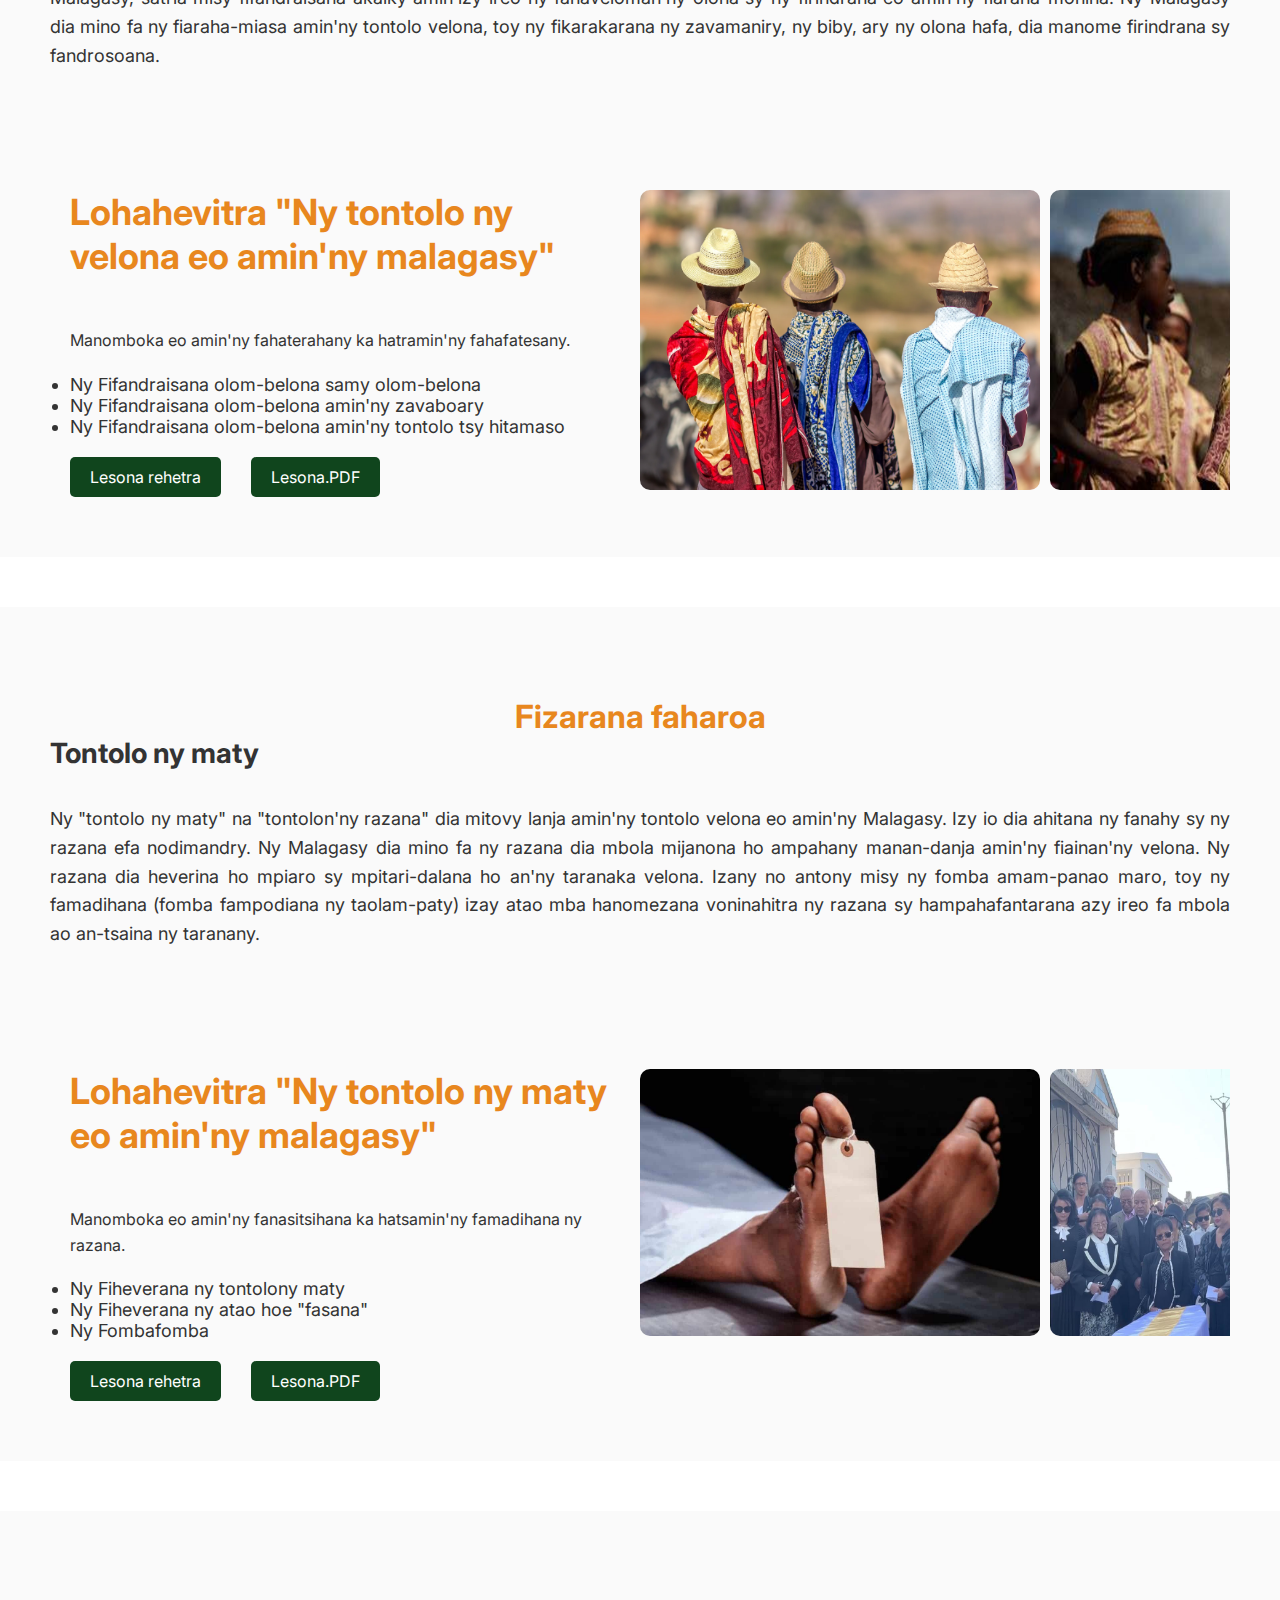
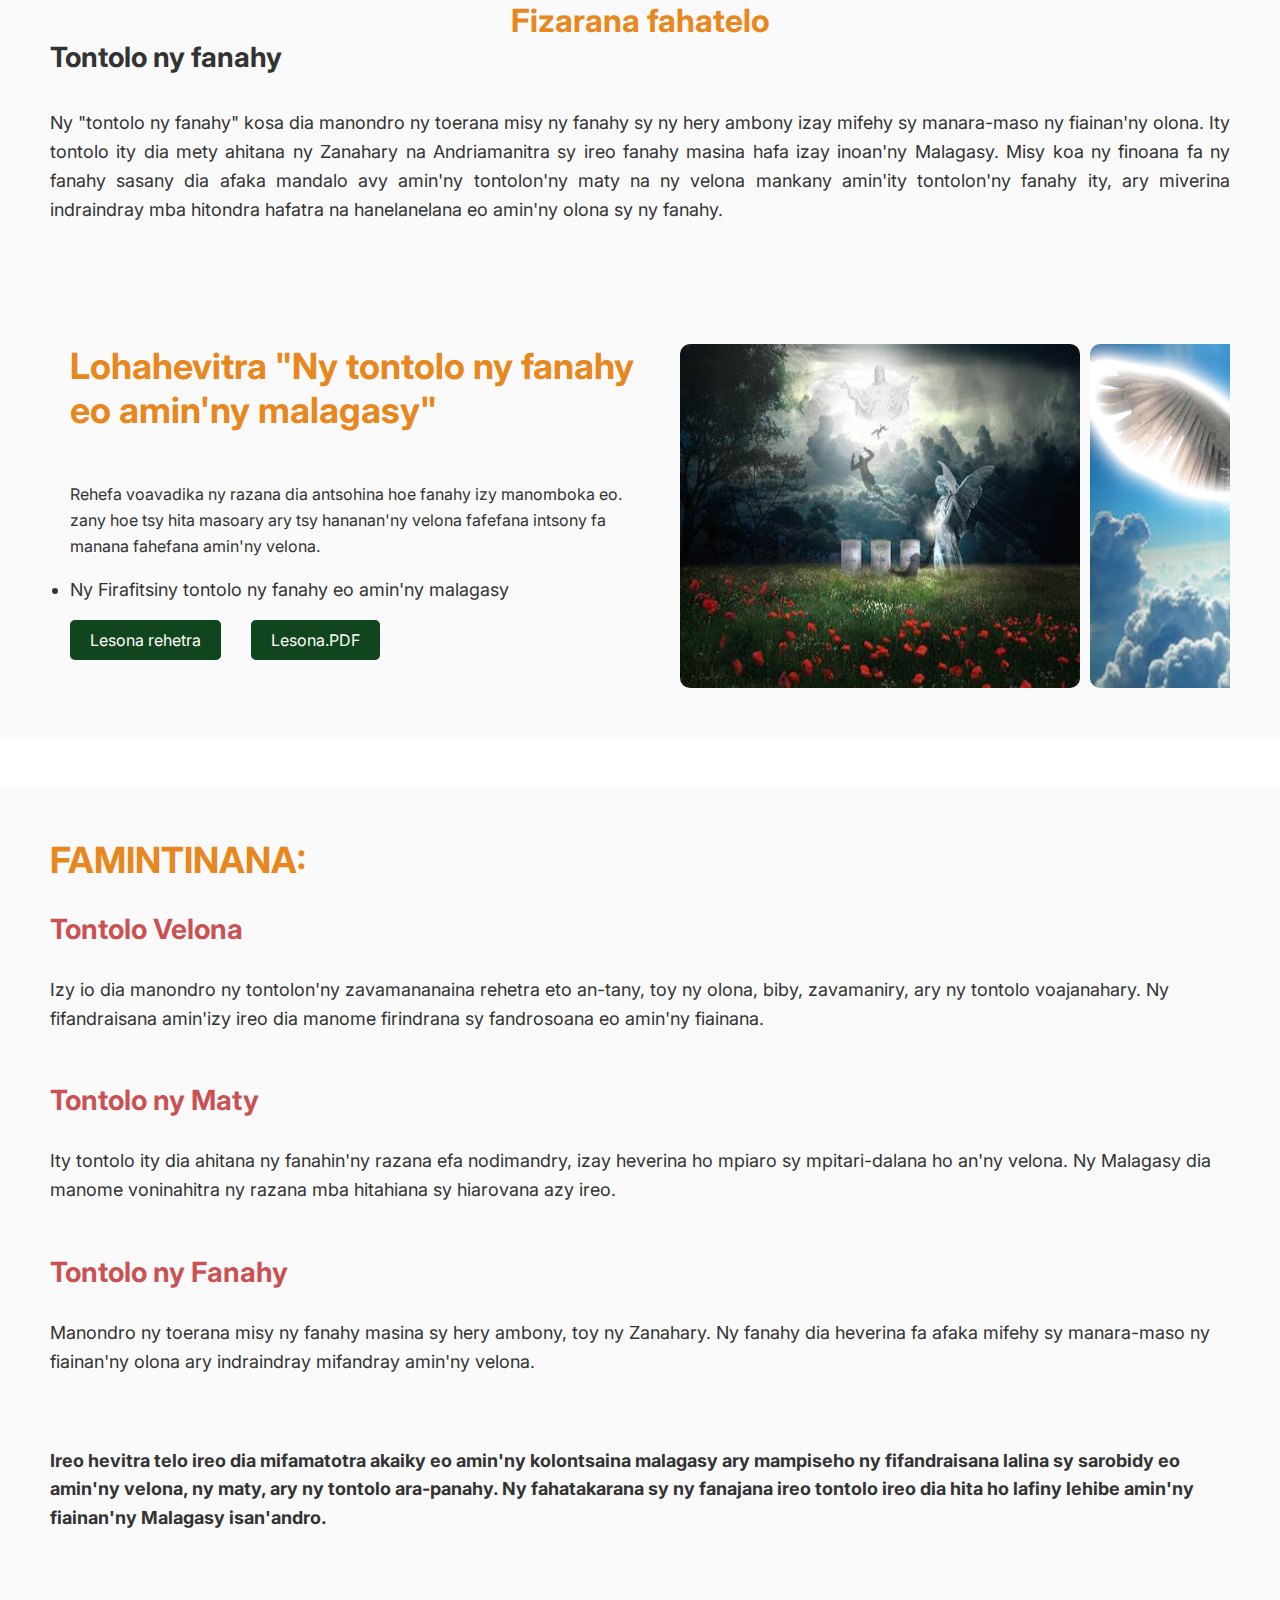
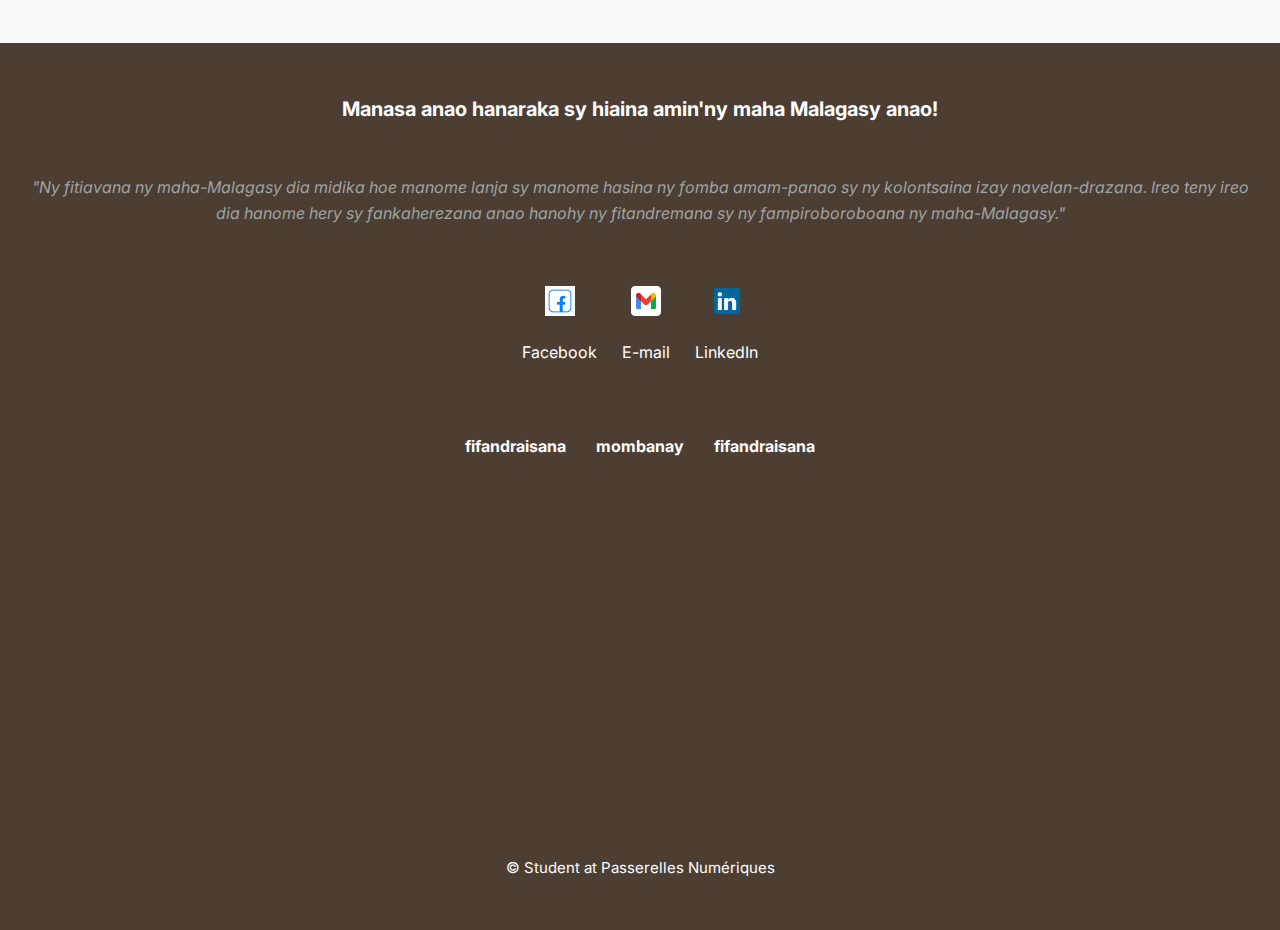
==== commit bf7be2ab: "CHANGEMENT DE POLICE" ====
--- a/index.html
+++ b/index.html
@@ -7,6 +7,9 @@
    <link rel="stylesheet" href="index.css">
    <script src="script.js"></script>
    <meta name="google-site-verification" content="S7ZXpqavRz3AoO1TRf592NKAYsoFoNFtjC95ejyya2o" />
+   <link rel="preconnect" href="https://fonts.googleapis.com">
+<link rel="preconnect" href="https://fonts.gstatic.com" crossorigin>
+<link href="https://fonts.googleapis.com/css2?family=Inter:ital,opsz,wght@0,14..32,100..900;1,14..32,100..900&family=Montserrat:ital,wght@0,100..900;1,100..900&display=swap" rel="stylesheet">
 </head>
 <body>
 
--- a/index.css
+++ b/index.css
@@ -2,6 +2,10 @@
     margin: 0px;
     padding: 0px;
     box-sizing: border-box;
+    font-family: "Montserrat", sans-serif;
+    font-optical-sizing: auto;
+    font-family: "Inter", sans-serif;
+    font-optical-sizing: auto;
 }
 /* Style du header */
 header {
